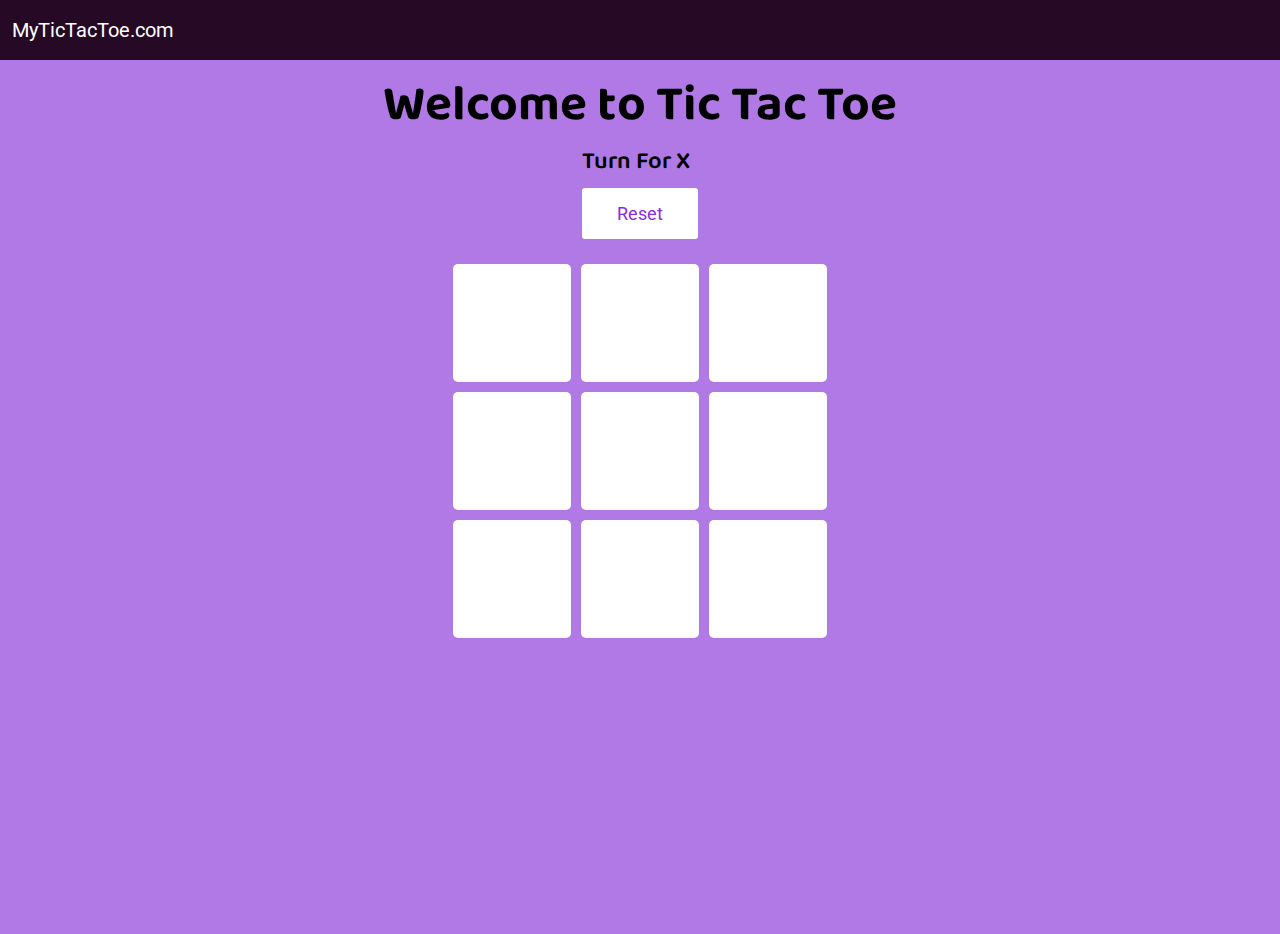
==== index.html @ f5d5dfa0 "update file" ====
<!DOCTYPE html>
<html lang="en">
<head>
  <meta charset="UTF-8">
  <meta http-equiv="X-UA-Compatible" content="IE=edge">
  <meta name="viewport" content="width=device-width, initial-scale=1.0">
  <link rel="stylesheet" href="styles.css">
  <title>Tic Tac Toe</title>
</head>
<body>
  <nav>
    <ul>
      <li>MyTicTacToe.com</li>
    </ul>
  </nav>
  <div class="gameInfo">
    <h1>Welcome to Tic Tac Toe</h1>
    <div>
      <span class="info">Turn For X</span>
      <button id="reset">Reset</button>
    </div>
  </div>

  <div class="gameContainer">
    <div class="container">
      <div class="box br-0 bb-0"><span class="boxtext"></span></div>
      <div class="box br-0 bb-0"><span class="boxtext"></span></div>
      <div class="box bb-0"><span class="boxtext"></span></div>
      <div class="box br-0 bb-0"><span class="boxtext"></span></div>
      <div class="box br-0 bb-0"><span class="boxtext"></span></div>
      <div class="box bb-0"><span class="boxtext"></span></div>
      <div class="box br-0"><span class="boxtext"></span></div>
      <div class="box br-0"><span class="boxtext"></span></div>
      <div class="box"><span class="boxtext"></span></div>
    </div>
  </div>
  <div class="resultBox">
    <h2 class="result"></h2>
    <div class="imgBox">
      <img src="excited.gif" alt="">
    </div>
    <button class="replay" id="replayGame">Replay</button>
  </div>
  <script src="script.js" type="text/javascript"></script>
</body>
</html>
---- styles.css ----
@import url('https://fonts.googleapis.com/css2?family=Roboto&display=swap');
@import url('https://fonts.googleapis.com/css2?family=Baloo+Bhaina+2&family=Roboto&display=swap');

* {
    margin: 0;
    padding: 0;
    box-sizing: border-box;
}
body{
    background: rgb(176, 121, 229);
    height:auto;
}
nav{
    background-color: rgb(37, 9, 37);
    color: #fff;
    height: 60px;
    font-size:20px;
    display:flex;
    align-items: center;
    padding: 0 12px;
    font-family: 'Roboto', sans-serif;
}
nav ul{
    list-style-type: none;
}
.gameContainer{
    display:flex;
    justify-content: center;
    flex-wrap: wrap;
    margin:20px;
}
.container{
    display: grid;
    grid-template-rows: repeat(3, 10vw);
    grid-template-columns: repeat(3, 10vw);
    font-family: 'Roboto', sans-serif;
}
.box{
    background:#fff;
    font-size:5vw;
    text-align: center;
    display: flex;
    justify-content: center;
    align-items: center;
    flex-wrap: wrap;
    border-radius: 5px;
    margin:5px;
}
.box:hover{
    transform: scale(105%);
    cursor:pointer;
}

.gameInfo{
    display:flex;
    flex-direction: column;
    justify-content: center;
    align-items: center;
    font-family: 'Baloo Bhaina 2', cursive;
}
.gameInfo h1{
    margin-top:20px;
    font-size:50px;
    text-align: center;
    line-height: 1.2;
}

.br-0{
    border-right:0;
}
.bl-0{
    border-left:0;
}
.bt-0{
    border-top:0;
}
.bb-0{
    border-bottom: 0;
}

#reset, .replay{
    padding: 15px 35px;
    font-family: 'Roboto', sans-serif;
    font-size: 18px;
    background: #fff;
    color:blueviolet;
    border:none;
    border-radius: 3px;
    display:block;
    cursor: pointer;
}
.replay{
    background-color: blueviolet;
    color:#fff;
}

.info{
    display: block;
    font-family: 'Baloo Bhaina 2', cursive;
    font-size: 1.5rem;
    font-weight: 600;
}
.resultBox{
    margin:50px auto;
    width:500px;
    background-color: #fff;
    padding: 50px;
    border-radius: 5px;
    visibility: hidden;
}
.resultBox h2{
    display:flex;
    justify-content: center;
    font-family: 'Roboto', sans-serif;
    font-size: 40px;
    font-weight: 900;
}
.resultBox .replay{
    margin:auto;
}
.imgBox img{   
    display:flex;
    justify-content: center; 
    margin:20px auto;
    width:0;
}

.show{
    /* display:block; */
    visibility: visible;
}

.hide{
    display:none;
}

@media(max-width:970px){
    .container{
        display: grid;
        grid-template-rows: repeat(3, 30vw);
        grid-template-columns: repeat(3, 30vw);
        font-family: 'Roboto', sans-serif;
    }
    .resultBox{
        width:90%;
        padding:30px;
    }
    .resultBox h2{
        font-size: 25px;
        line-height: 1.5;
    }
    .info{
        font-size: 20px;
        margin:20px 0;
        text-align: center;
    }
    .box{
        font-size: 30px;
    }
}
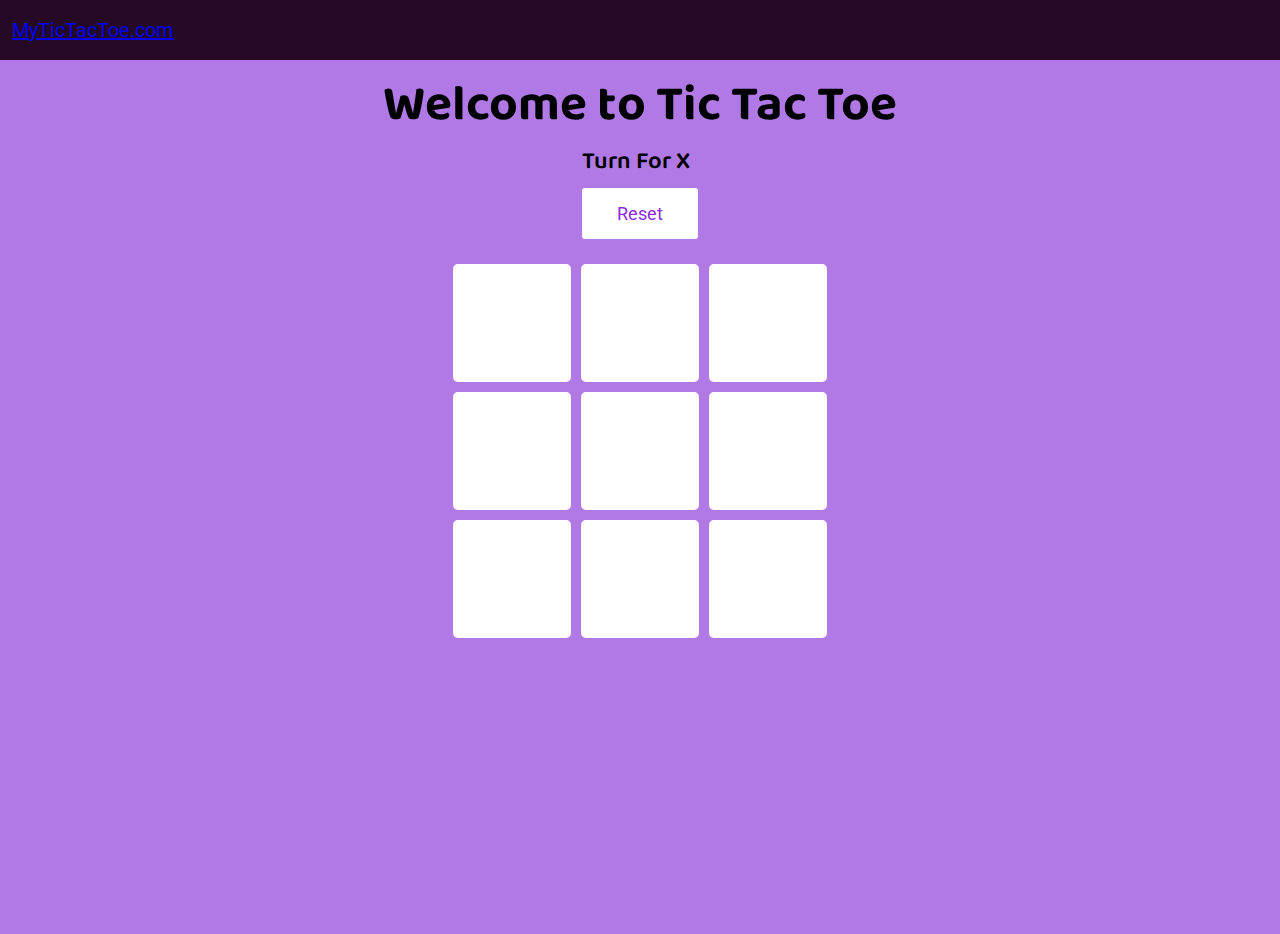
==== commit cec92798: "update link on navbar" ====
--- a/index.html
+++ b/index.html
@@ -10,7 +10,7 @@
 <body>
   <nav>
     <ul>
-      <li>MyTicTacToe.com</li>
+      <a href="/"><li>MyTicTacToe.com</li></a>
     </ul>
   </nav>
   <div class="gameInfo">
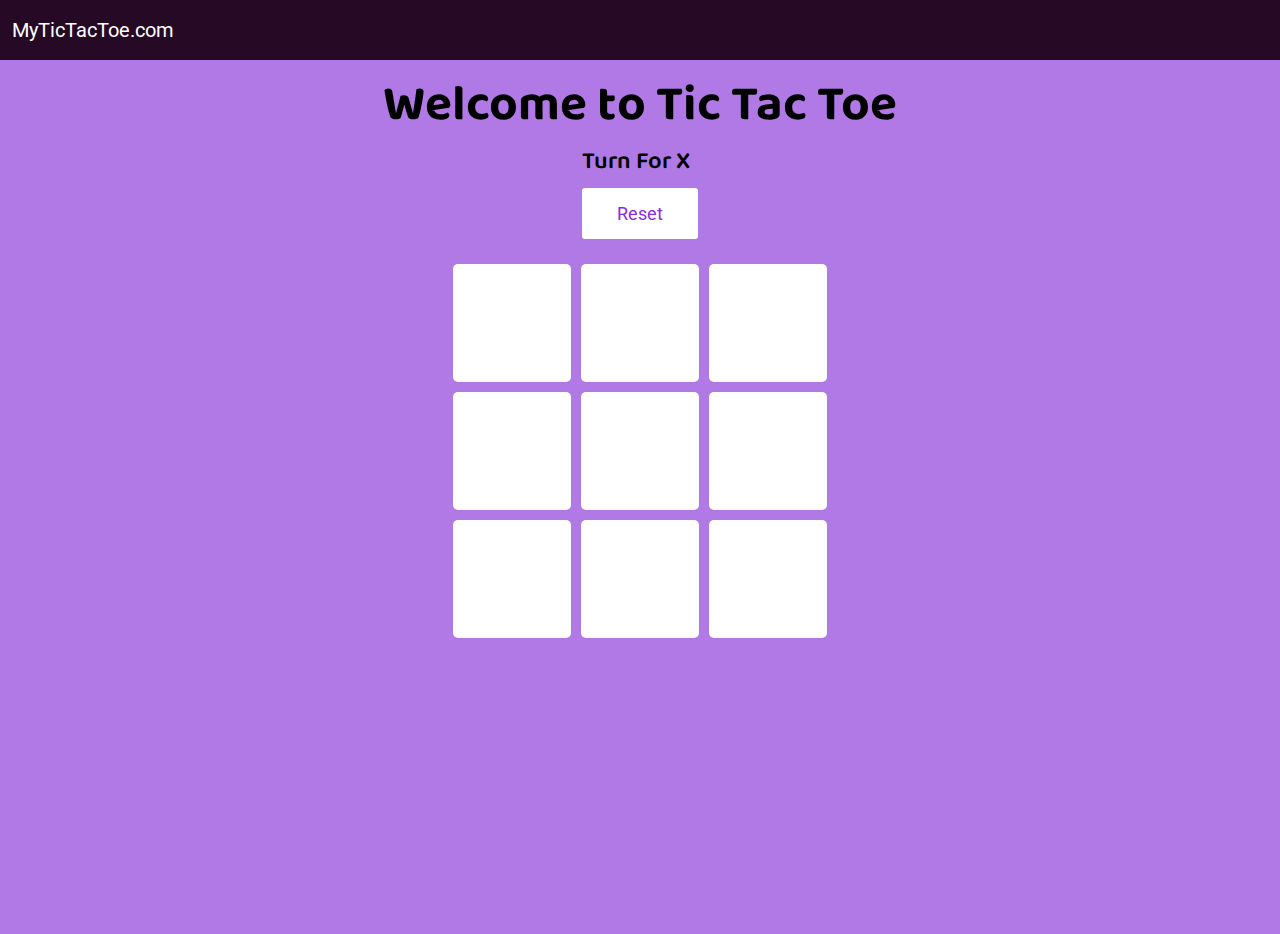
==== commit 04729c34: "update link on navbar" ====
--- a/index.html
+++ b/index.html
@@ -10,7 +10,7 @@
 <body>
   <nav>
     <ul>
-      <a href="/"><li>MyTicTacToe.com</li></a>
+      <a href="/" style="color:#fff; text-decoration:none"><li>MyTicTacToe.com</li></a>
     </ul>
   </nav>
   <div class="gameInfo">
